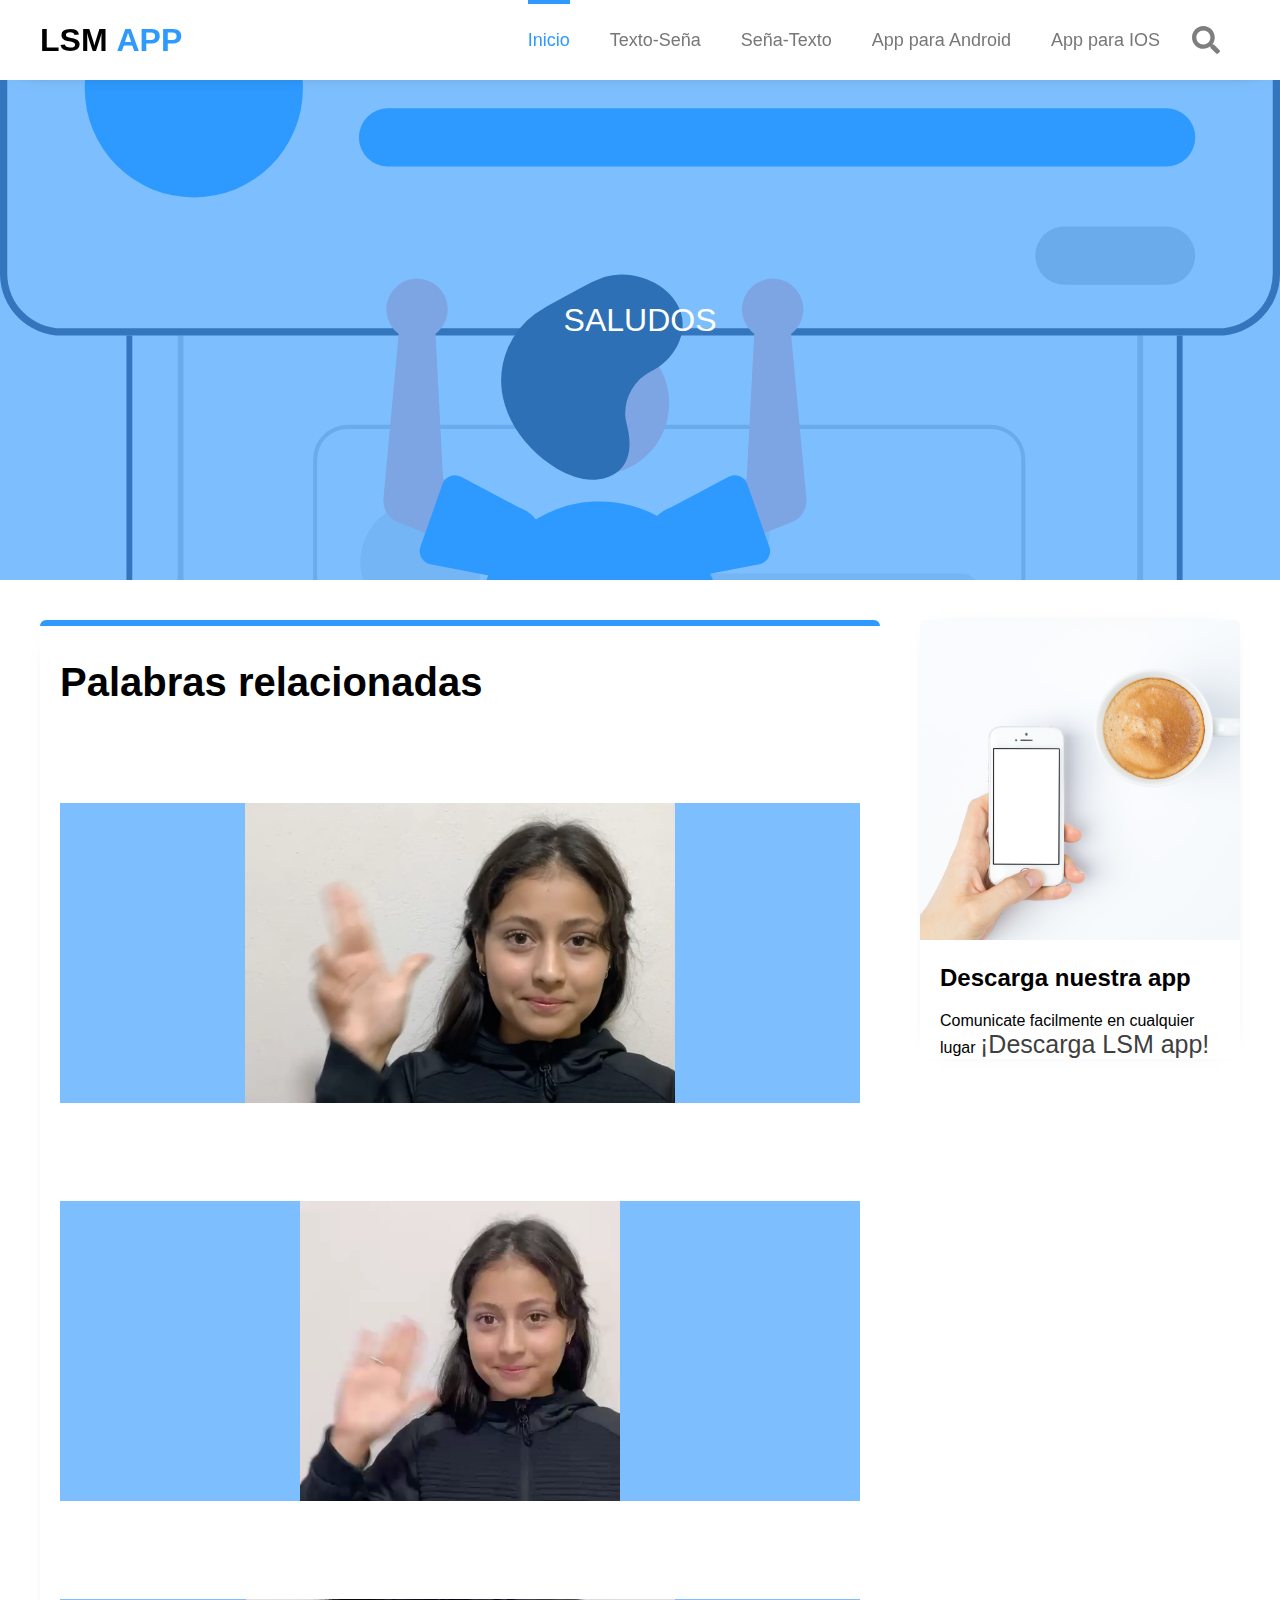
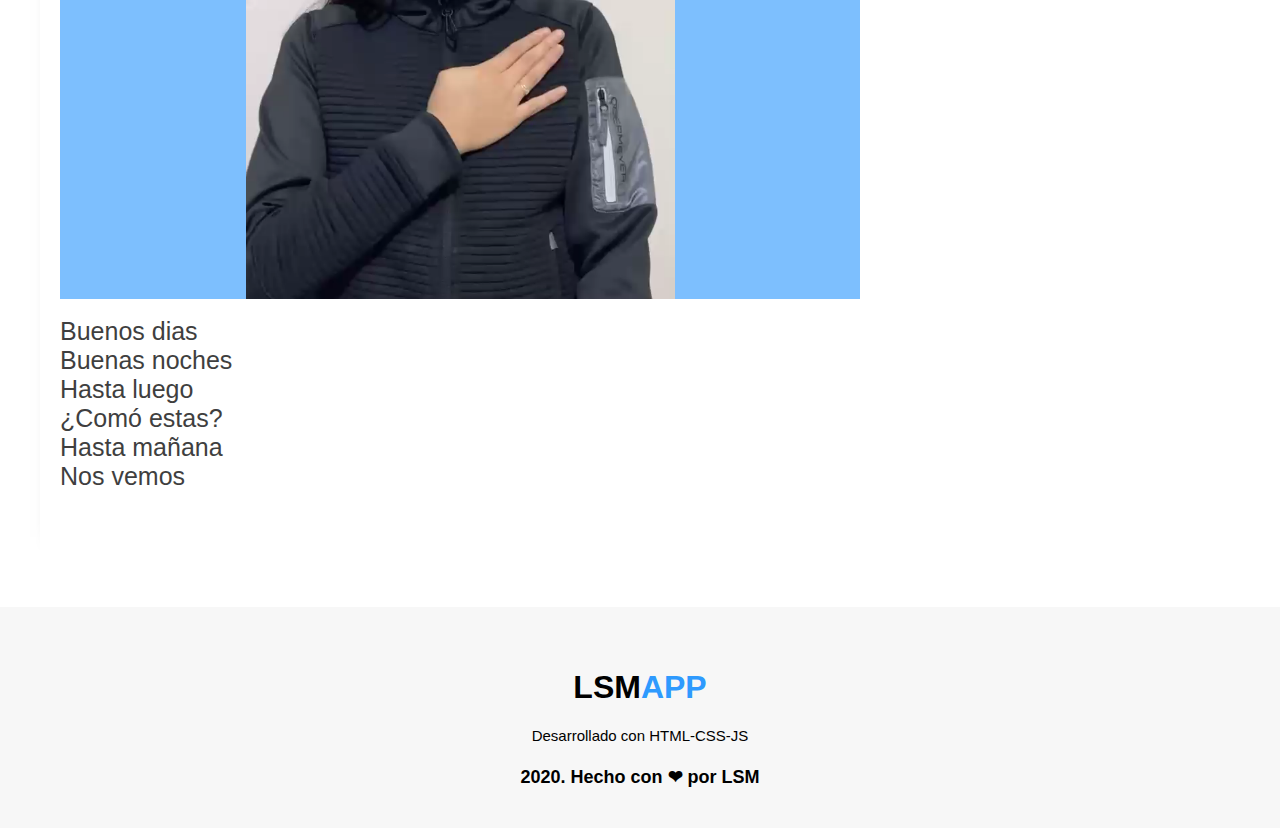
==== sena-saludos.html @ c1641a50 "SP018" ====
<!DOCTYPE html>
<html lang="es">
<head>
    <meta charset="UTF-8">
    <link rel="stylesheet" href="estilos.css">
    <meta name="viewport" content="width=device-width, user-scalable=no, initial-scale=1.0, maximum-scale=1.0, minimum-scalable=1.0">
    <link
        rel="stylesheet"
        href="https://cdnjs.cloudflare.com/ajax/libs/animate.css/4.1.1/animate.min.css"
      />
    <title>Saludos</title>
</head>
<body class="animatedelay animate__animated animate__fadeIn">
    <!--Header menú-->
    <header>

        <div class="header-content">
            <div class="logo">
                <a href="index.html"><h1>LSM <b>APP</b></h1></a>
            </div>

            <div class="menu" id="show-menu">
                <nav>                   
               
                    <ul>
                        <li>
                            <a href="index.html" class="menu-selected text-menu-selected"><img src="img/home.svg" alt="">Inicio</a>
                        </li>
                        <li>
                            <a href="texto.html" class=""><img src="img/font-solid.svg" alt="">Texto-Seña</a>
                        </li>
                        </li>
                        <li>
                            <a href="sena.html"><img src="img/american-sign-language-interpreting-solid.svg" alt="">Seña-Texto</a>
                        </li>
                        <li>
                            <a
                                href="lsmapp.apk"><img src="img/android-brands.svg" alt="">App para Android</a>
                        </li>
                        </li>
                        
                    <li>
                        <a href="https://drive.google.com/file/d/1Jpem8WUEnStzIeRM0BM46CZMcZW1NFQS/view?usp=sharing"><img src="img/apple-brands.svg" alt="">App para IOS</a>
                    </li> 
                    



                    </ul>
                </nav>
            </div>
            <div id="ctn-icon-search">
                <img src="img/search-solid.svg" id="icon-search" alt="">
            </div>
        </div>
        <div id="icon-menu">
            <img src="img/menu.svg" class="menu-icon" alt="">
        </div>
    </header>

    <div id="ctn-bars-search">
        <input type="text" id="inputSearch" placeholder="¿Qué quieres decir?">

    </div>
    <ul id="box-search">
        <li>
            <a href="#hola">
                <i class="fas fa-search">
                    HOLA
                </i>
            </a>
        </li>
        <li>
            <a href="#adios">
                <i class="fas fa-search">
                    ADIOS
                </i>
            </a>
        </li>
        <li>
            <a href="#buenastardes">
                <i class="fas fa-search">
                    BUENAS TARDES
                </i>
            </a>
        </li>
        <li>
            <a href="#buenosdias">
                <i class="fas fa-search">
                    BUENOS DIAS
                </i>
            </a>
        </li>
        <li>
            <a href="#buendia">
                <i class="fas fa-search">
                    BUEN DIA
                </i>
            </a>
        </li>
        <li>
            <a href="#buenasnoches">
                <i class="fas fa-search">
                    BUENAS NOCHES
                </i>
            </a>
        </li>
        <li>
            <a href="#hastamanana">
                <i class="fas fa-search">
                    HASTA MAÑANA
                </i>
            </a>
        </li>
        <li>
            <a href="#nosvemos">
                <i class="fas fa-search">
                    NOS VEMOS
                </i>
            </a>
        </li>
    </ul>
    <div id="cover-ctn-search">

    </div>

    <!--Portada-->
    <div class="container-all" id="move-content">
        
        
    <div class="container-cover-test-saludos">
        <div class="container-info-cover">
            <h1>SALUDOS</h1>
            <p></p>
        </div>

    </div>

    <div class="container-content">
        <article>
            <!--AQUI PONEMOS UNA LISTA DE SALUDOS-->
                <h1>Palabras relacionadas</h1>
                <br>
                <div class="container-all" id="move-content">
                    <div class="container-cover-usertwo">
                        <div class="container-info-cover">
                            <!--<h1>Frases</h1>--> <a href="#hola">
                            <video onloadedmetadata="this.muted=true" autoplay loop>
                                <source src="saludos/Hola.mp4">
                                </video></a>
                        </div>
                    </div>
                    <div class="trad" id="hola">
                        <p>Hola</p>
                    </div>
                <br>
                <div class="container-all" id="move-content">
                    <div class="container-cover-usertwo">
                        <div class="container-info-cover">
                            <!--<h1>Frases</h1>--> <a href="#Adios">
                            <video onloadedmetadata="this.muted=true" autoplay loop>
                                <source src="saludos/adios.mp4">
                                </video></a>
                        </div>
                    </div>
                    <div class="trad" id="Adios">
                        <p>Adios</p>
                    </div>
                <br>
                <div class="container-all" id="move-content">
                    <div class="container-cover-usertwo">
                        <div class="container-info-cover">
                            <!--<h1>Frases</h1>--> <a href="#buenastardes">
                            <video onloadedmetadata="this.muted=true" autoplay loop>
                                <source src="saludos/buenas tardes.mp4">
                                </video></a>
                        </div>
                    </div>
                    <div class="trad" id="buenastardes">
                        <p>Buenas tardes</p>
                    </div>
                    
                <br>
                <a href="#buenosdias">Buenos dias</a>
                <br>
                <a href="#buenasnoches">Buenas noches</a>
                <br>

                <a href="#hastaluego">Hasta luego</a>
                <br>
                <a href="#comoestas">¿Comó estas?</a>
                <br>
                <a href="#hastamanana">Hasta mañana</a>
                <br>
                <a href="#nosvemos">Nos vemos</a>
                <br>
                
<br><br>



                <!--SALUDOS-->
                <div class="trad" id="buenastardes">
                    <video src="saludos/buenas tardes.mp4" width="640" height="360" controls="" frameborder="0" allowfullscreen></video>
                </div>
                <div class="trad" id="buenosdias">
                    <video src="saludos/Buenos días.mp4" width="640" height="360" controls="" frameborder="0" allowfullscreen></video>
                </div>
                <div class="trad" id="buendia">
                    <video src="saludos/Buen día.mp4" width="640" height="360" controls="" frameborder="0" allowfullscreen></video>
                </div>
                <div class="trad" id="buenasnoches">
                    <video src="saludos/Buenas noches.mp4" width="640" height="360" controls="" frameborder="0" allowfullscreen></video>
                </div>
                <div class="trad" id="hastaluego">
                    <video src="saludos/Hasta luego.mp4" width="640" height="360" controls="" frameborder="0" allowfullscreen></video>
                </div>
                <div class="trad" id="comoestas">
                    <video src="saludos/¿Cómo estás_.mp4" width="640" height="360" controls="" frameborder="0" allowfullscreen></video>
                </div>
                <div class="trad" id="hastamanana">
                    <video src="saludos/Hasta mañana.mp4" width="640" height="360" controls="" frameborder="0" allowfullscreen></video>
                </div>
                <div class="trad" id="nosvemos">
                    <video src="saludos/Nos vemos.mp4" width="640" height="360" controls="" frameborder="0" allowfullscreen></video>
                </div>
               
        </article>
        <div class="container-aside">
            <aside>
                <img src="img/phone.jpg" alt="">
                <h2>Descarga nuestra app</h2>
                <p>
                    Comunicate facilmente en cualquier lugar  <a href="lsmapp.apk" target="_blank" rel="noopener noreferrer">¡Descarga LSM app!</a></p> 
                    
            </aside>
        </div>
    </div>

    <!--Footer-->
    <div class="container-footer">
        <footer>
            <div class="logo-footer">
                <h1>LSM <b>APP</b></h1>
            </div>
            <div class="informacion-footer">
                <p>
                    Desarrollado con HTML-CSS-JS
                </p>
            </div>
            <hr>
        
            <h4>2020. Hecho con ❤ por LSM</h4>

        </footer>
    </div>
</div>
    <script src="script.js"></script>

</body>
</html>
---- estilos.css ----
*{
    margin: 0;
    padding: 0;
    box-sizing: border-box;
    font-family: sans-serif;
    text-decoration: none;
}

.animatedelay{
    animation-delay: 1s;  
}

header{
    position: fixed;
    top: 0;
    left: 0;
    width: 100%;
    height: 80px;
    background: white;
    box-shadow: 0 4px 25px -22px black;
    z-index: 10;
}

.header-content{
    max-width: 1200px;
    margin: auto;
    display: flex;
    justify-content: space-between;
    position: relative;
    
}

.logo{
    height: 80px;
    display: flex;
    justify-content: center;
    align-items: center;
    
}
.logo a{
    text-decoration: none;
}
.logo h1{
    color: black;
}

.logo h1 b{
    color: #2E9AFE;
}

.menu{
    height: 80px;
    margin-right: 60px;
}

.menu nav{
    height: 100%;
}

.menu nav ul{
    height: 100%;
    display: flex;
    list-style: none;
}

.menu nav ul li{
    height: 100%;
    margin: 0px 20px;
    justify-content: center;
    align-items: center;
    display: flex;
    position: relative;
}

.menu-selected:before{
    content: '';
    width: 100%;
    height: 4px;
    background: #2E9AFE;
    position: absolute;
    top: 0;
    left: 0;
}

.menu nav ul li a{
    color: #777777;
    transition: color 300ms;
    font-size: 18px;
}

.menu nav ul li a:hover{
    color: #2E9AFE;
}

.menu .text-menu-selected{
    color: #2E9AFE;
}

.menu nav ul li a img{
    display: none;
}

#icon-menu{
    width: 30px;
    height: 30px;
    position: absolute;
    right: 20px;
    top: 24px;
    font-size: 20px;
    background: rgb(248, 248, 248);
    border-radius: 100%;
    color: #2E9AFE;
    display: flex;
    justify-content: center;
    align-items: center;
    cursor: pointer;
    padding: 10px;
    display: none;
}

#icon-menu:hover{
    background: rgb(207, 207, 207);
    opacity: 0.8;
}

.menu-icon{
    width: 30px;
    height: 30px;
}



/*Portada*/

.container-cover{
    width: 100%;
    height: 500px;
    position: relative;
    margin-top: 80px;
    background-image: url(img/portada.svg);
    background-position: center;
    background-size: cover;
    background-repeat: no-repeat;
}


.container-cover-test-saludos{
    width: 100%;
    height: 500px;
    position: relative;
    margin-top: 80px;
    background-image: url(img/saludos.svg);
    background-position: center;
    background-size: cover;
    background-repeat: no-repeat;
    
}
.container-cover-test-fechas{
    width: 100%;
    height: 500px;
    position: relative;
    margin-top: 80px;
    background-image: url(img/frases.svg);
    background-position: center;
    background-size: cover;
    background-repeat: no-repeat;
    
}
.container-cover-test-familia{
    width: 100%;
    height: 500px;
    position: relative;
    margin-top: 80px;
    background-image: url(img/familia.svg);
    background-position: center;
    background-size: cover;
    background-repeat: no-repeat;
    
}

.container-cover-usertwo{
    width: 100%;
    height: 300px;
    position: relative;
    margin-top: 80px;
    z-index: 2;
    background-position: center;
}
.container-cover-usertwo video{
    width: 100%;
    height: 300px;
    top: -0.5px;
    right: 0;
    position: absolute;
    z-index: 1;
    

}

.container-cover-usertwof{
    width: 100%;
    height: 500px;
    position: relative;
    margin-top: 80px;
    background-image: url(img/usuertwo.jpg);
    background-position: center;
    background-size: cover;
    background-repeat: no-repeat;
}

.container-cover-usertwofam{
    width: 100%;
    height: 500px;
    position: relative;
    margin-top: 80px;
    background-image: url(img/usuertwo.jpg);
    background-position: center;
    background-size: cover;
    background-repeat: no-repeat;
}
.container-cover:before{
    content: '';
    width: 100%;
    height: 100% ;
    background: #2e99fe9f;
    position: absolute ;
    top: 0;
    left: 0;
}
.container-cover-test-saludos:before{
    content: '';
    width: 100%;
    height: 100% ;
    background: #2e99fe9f ;
    position: absolute ;
    top: 0;
}
.container-cover-test-fechas:before{
    content: '';
    width: 100%;
    height: 100% ;
    background: #2e99fe9f;
    position: absolute ;
    top: 0;
}
.container-cover-test-familia:before{
    content: '';
    width: 100%;
    height: 100% ;
    background: #2e99fe9f;
    position: absolute ;
    top: 0;
}
.container-cover-usertwo:before{
    content: '';
    width: 100%;
    height: 100% ;
    background: #2e99fe9f;
    position: absolute ;
    top: 0;
    z-index: 1;
}


.container-info-cover{
    max-width: 800px;
    height: 500px;
    margin: auto;
    text-align: center;
    justify-content: center;
    align-items: center;
    display: flex;
    flex-direction: column;
    position: relative;
    z-index: 2;
}

.container-info-cover h1{
    font: 60px;
    font-weight: 500;
    color: white;
    margin-bottom: 20px;
}

.container-info-cover p{
    color: white;
    font-size: 20px;
    font-weight: 500;
}


/*CONTAINER CONTENIDO INFORMACION*/

.container-content{
    width: 1200px;
    margin: auto;
    margin-top: 40px;
    display: flex;
    justify-content: center;
}
.container-content a{
    text-decoration: none;
    color: #3f3f3f;
    font-size: 25px;
}
article{
    width: 100%;
    padding: 20px;
    padding-bottom: 40px;
    box-shadow: -10px 0 20px -30px black;
    border-radius: 6px;
    position: relative;
    overflow: hidden;
    
}

article:before{
    content: '';
    width: 100%;
    height: 6px;
    position: absolute;
    top: 0;
    left: 0;
    background:#2E9AFE;
}

article h1{
    margin-top: 20px;
    font-size: 40px;
}

article p{
    margin-top: 20px;
    font-size: 18px;
    color: #3c3c3c;
}

article img{
    width: 100%;
    margin-top: 20px;

}

/*Aside*/

.container-aside aside{
    width: 320px;
    border-radius: 6px;
    box-shadow: 0 0 20px -20px black;
    overflow: hidden;
    margin-left: 40px;
    

}

.container-aside aside img{
    width: 100%;
}

.container-aside aside h2{
    margin-top: 20px;
    padding: 0px 20px;
}
.container-aside aside p{
    margin-top: 20px;
    padding: 0px 20px;
}


/*Buscador de contenido*/

#ctn-icon-search{
    position: absolute;
    right: 20px;
    height: 100%;
    display: flex;
    align-items: center;
    justify-content: center;

}
#ctn-icon-search img{
    width: 28px;
    height: 28px;
    opacity: 50%;
}

#ctn-icon-search i{
    font-size: 18px;
    color: black;
    cursor: pointer;
    transition: all 300ms;
}

#ctn-icon-search i:hover{
    color: #2E9AFE;
}

#ctn-bars-search{
    position: fixed;
    top: 80px;
    width: 100%;
    background: white;
    padding: 20px;
    z-index: 9;
    top: -10px;
    transition: all 600ms;
}

#ctn-bars-search input{
    display: block;
    width: 1200px;
    margin: auto;
    padding: 10px;
    font-size: 18px;
    outline: 0;
}

#box-search{
    position: fixed;
    top: 165px;
    left: 50%;
    transform: translateX(-50%);
    width: 1200px;
    background: white;
    z-index: 8;
    overflow: hidden;
    display: none;
    
}

#box-search li a{
    display: block;
    width: 1200;
    color: black;
    padding: 12px 20px;
    font-family: sans-serif;
}

#box-search li a:hover{
    background: rgb(219, 219, 219);
}

#box-search li a i{
    margin-right: 10px;
    color: black;
}

#cover-ctn-search{
    width: 100%;
    height: 100%;
    position: fixed;
    left: 0;
    background: rgba(0, 0, 0, 0.5);
    z-index: 7;
    display: none;
}

.trad{
    display: none;
}

.trad:target{
    display: flex;
    z-index: 11;
}




/*SEÑAS A TEXTO TRADUCCIÓN POR VIDEOS
.container-post{
    max-width: 1200px;
    margin: auto;
}
.posts{
    width: 100%;

}
.posts .post{
    width: 350px;
    color: white;

}

.posts .post .ctn-vid{
    width: 100%;

}

.posts .post .ctn-vid video{
    width: 100%;
    height: 100%;
    object-fit: cover;
}

.post h2{
    font-size: 18px;
    margin-top: 20px;
    padding: 0px 10px;
    color: black;
}
*/









/*Footer */
.container-footer{
    width: 100%;
    padding: 40px 0px;
    background: #f7f7f7;
    margin-top: 40px;

}

.container-footer footer{
    max-width: 1200px;
    margin: auto;
    ;

}

.container-footer footer .logo-footer{
    text-align: center;
}

.container-footer footer .logo-footer h1{
    height: 80px;
    display: flex;
    justify-content: center;
    align-items: center;
}

.container-footer footer .logo-footer h1 b{
    color: #2E9AFE;
}

.container-footer footer .informacion-footer{
    text-align: center;
    font-size: 15px;
    margin-bottom: 10px;

}

.container-footer footer hr{
    margin-top: 20px;
    border: none;
    height: 2px;
    color: #7e7e7e;
}

.container-footer footer h4{
    font-size: 18px;
    text-align: center;
 }

/*Responsive adaptable a dispositivos Moviles*/

@media screen and (max-width: 1220px){
    .header-content, .container-content, .container-footer footer{
        max-width: 1000px;
        padding: 0px 20px;
    }
    #ctn-bars-search{
        width: 100%;
    }
    #ctn-bars-search input{
        width: 100%;
    }
    #box-search{
        width: 100%;
    }
}

@media screen and (max-width: 1020px){
     .container-content{
        width: 100%;
        flex-direction: column;
    }
    article{
        box-shadow: 0 0 0 0;
    }

    .container-aside{
        display: flex;
        justify-content: center;
    }
    .container-aside aside{
        max-width: 300px;
        margin: 10px;
    }
}

@media screen and (max-width: 800px){
    body{
        overflow-x:hidden ;
    }
    .container-all{
        transition: all 300ms cubic-bezier(1,0,0,1);
    }
    .move-container-all{
        transform: translateX(300px);
    }
    .menu{
        width: 0px;
        height: 100vh;
        position: fixed;
        top: 80px;
        left: 0;
        background: white;
        overflow: hidden;
        transform: translateX(-350px);
        box-shadow: 10px 0px 20px -25px black;
        transition: all 300ms cubic-bezier(1,0,0,1);
    }

    .lateral{
        width: 300px;
        transform: translateX(0px);
    }
    .menu nav ul{
        flex-direction: column;
    }

    .menu nav ul li{
        max-width: 200px;
        height: 50px;
        justify-content: flex-start;
    }

    .menu-selected:before{
        width: 0;
    }
    .menu nav ul li a{
        margin-top: 40px;
    }

    .menu nav ul li a img{
        width: 20px;
        display: inline-block;
        margin-right: 10px;
        color: #2E9AFE;
    }

    #icon-menu{
        display: flex;
        right: 60px;
    }

    .container-aside{
        flex-wrap: wrap;
    }
    #icon.menu{
        right: 20px;
    }
    #ctn-icon-search img{
        width: 28px;
        height: 28px;
        opacity: 100%;
    }
    .container-aside{
        display: none;
    }
    .trad video{
        width: 300px; 
        height: 200px;   
    }
}
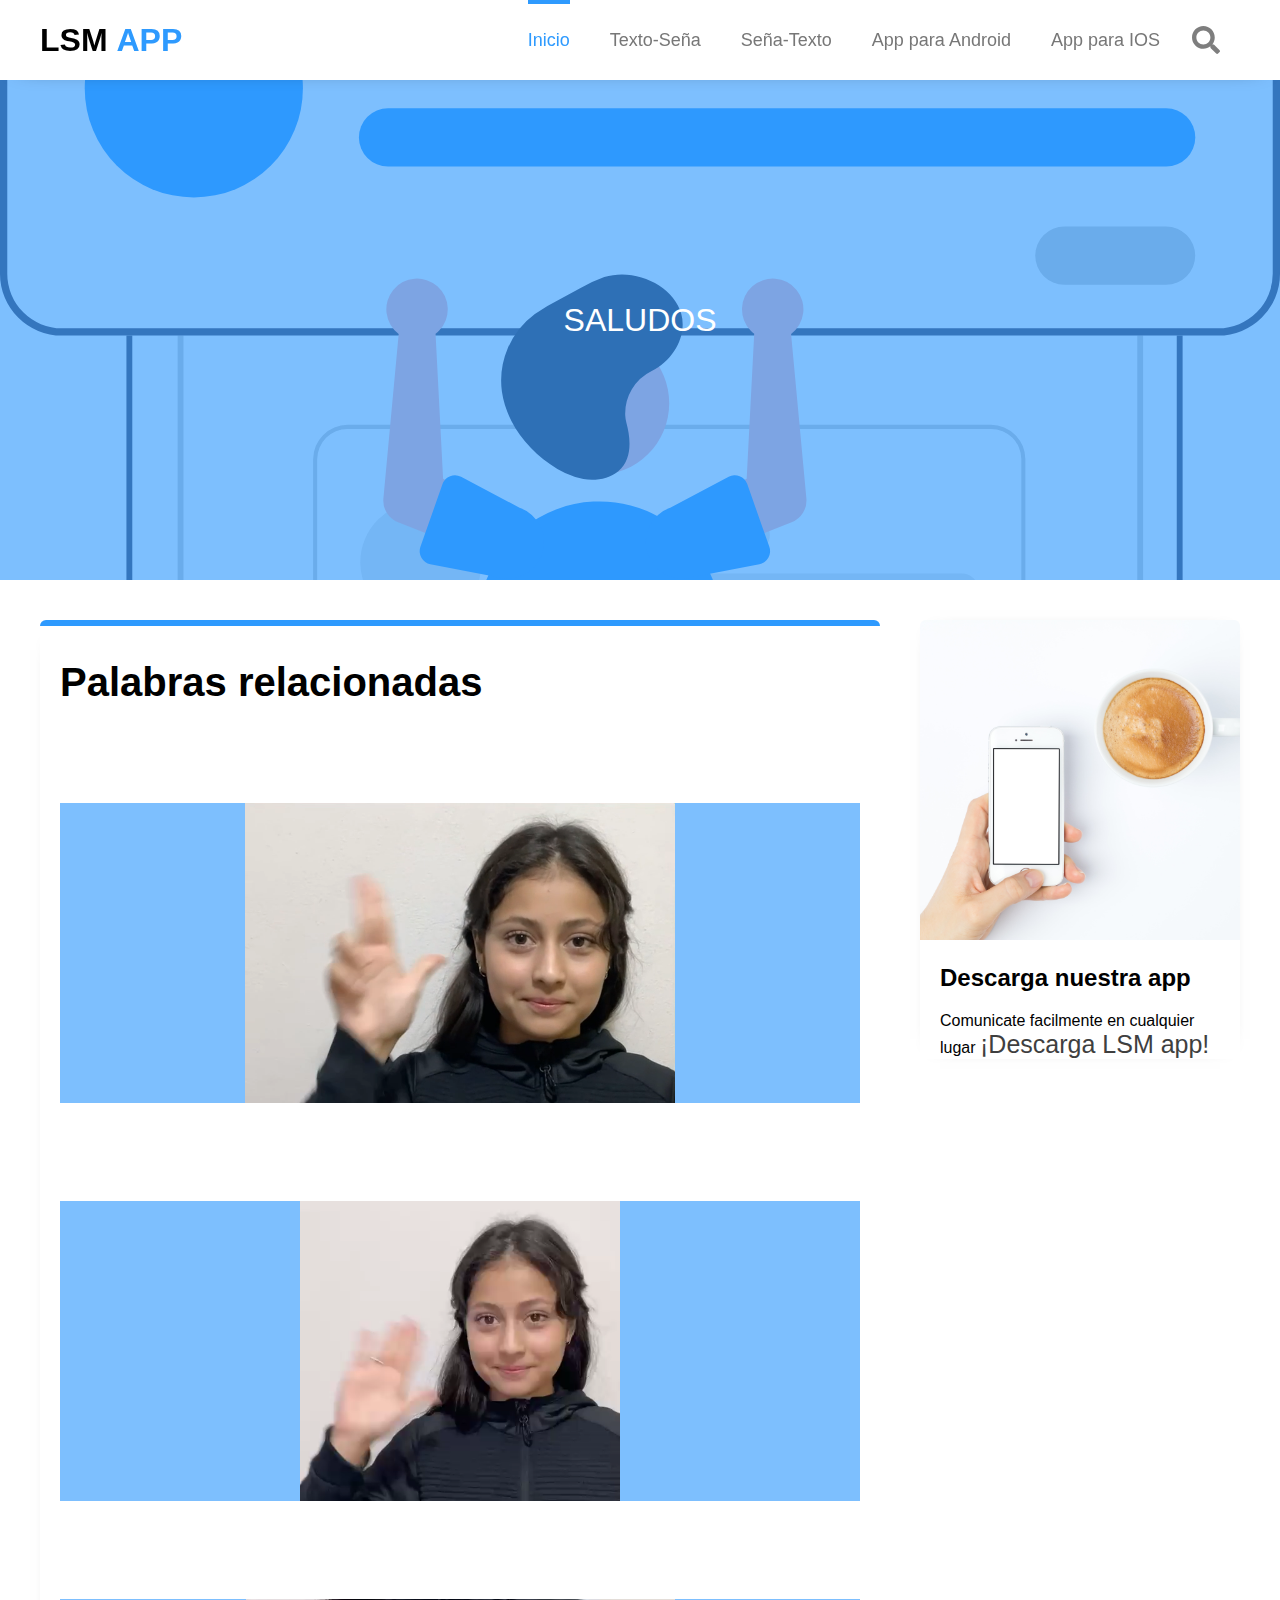
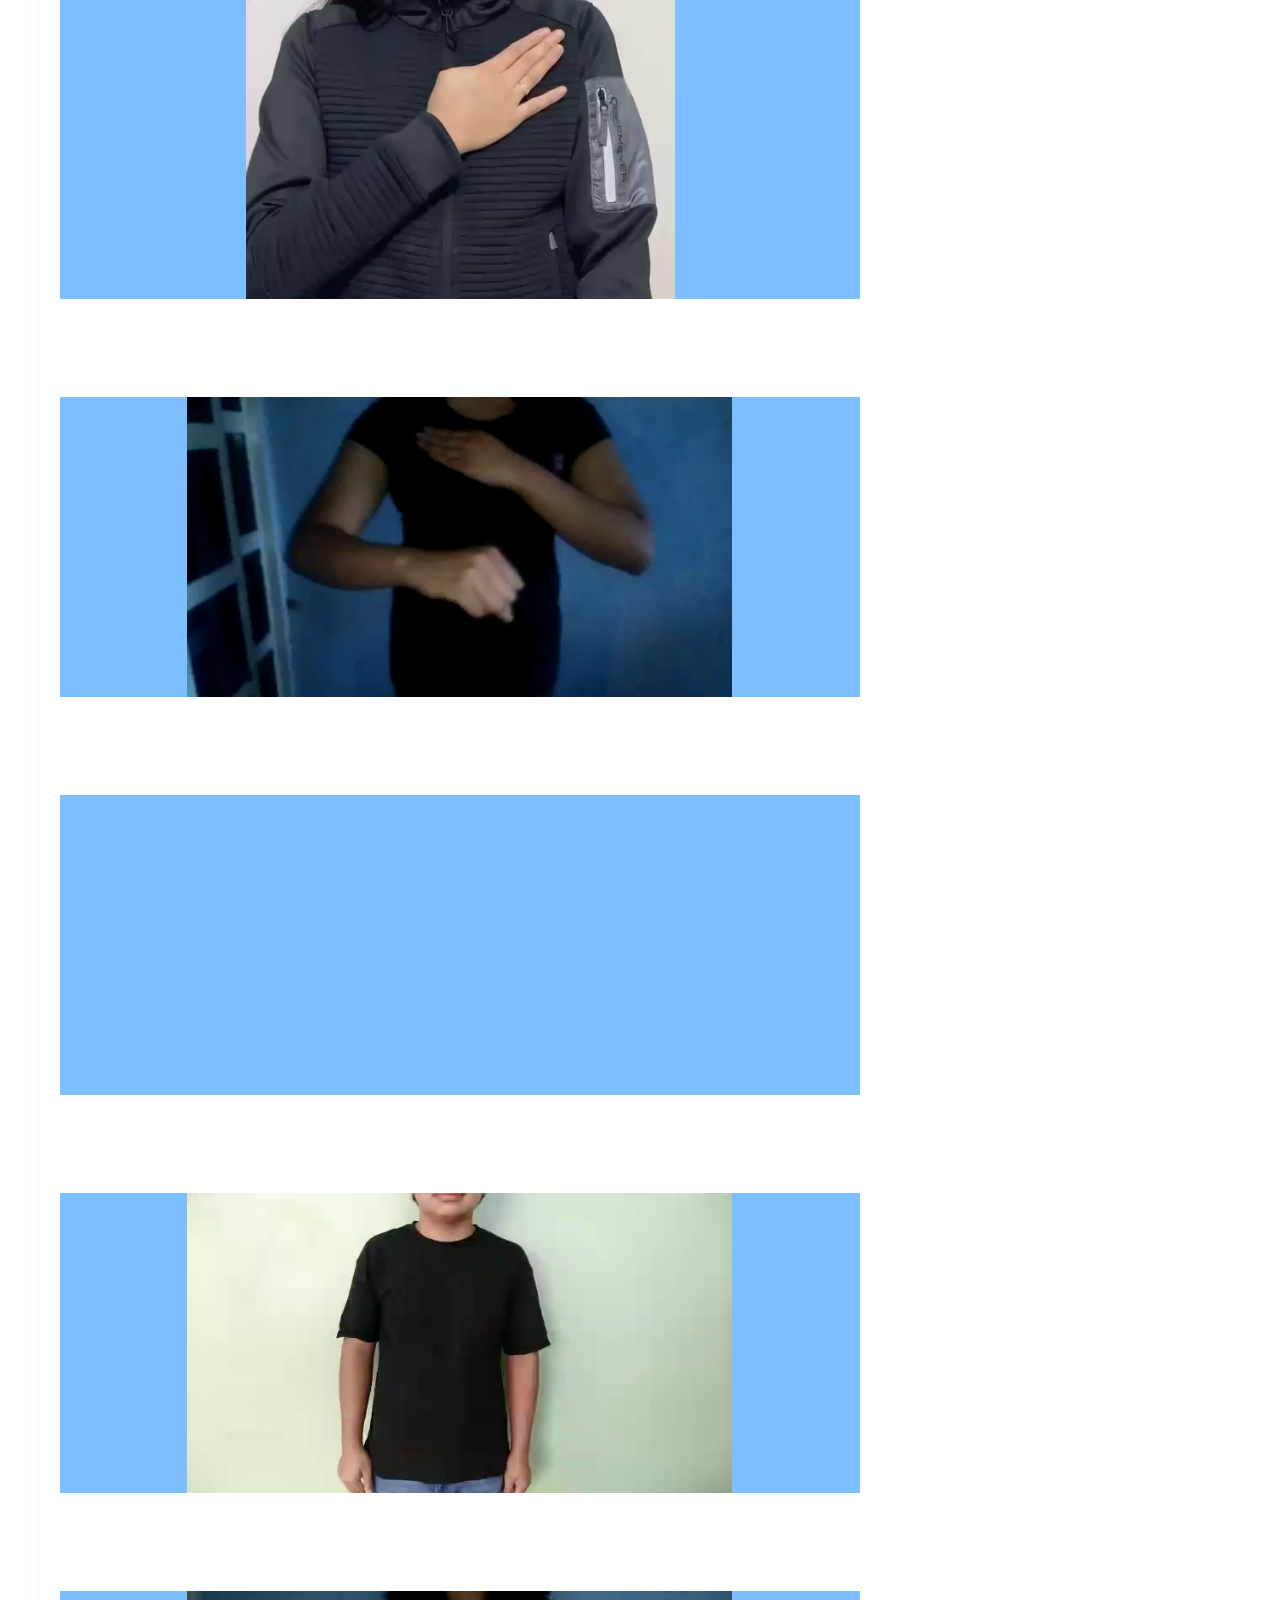
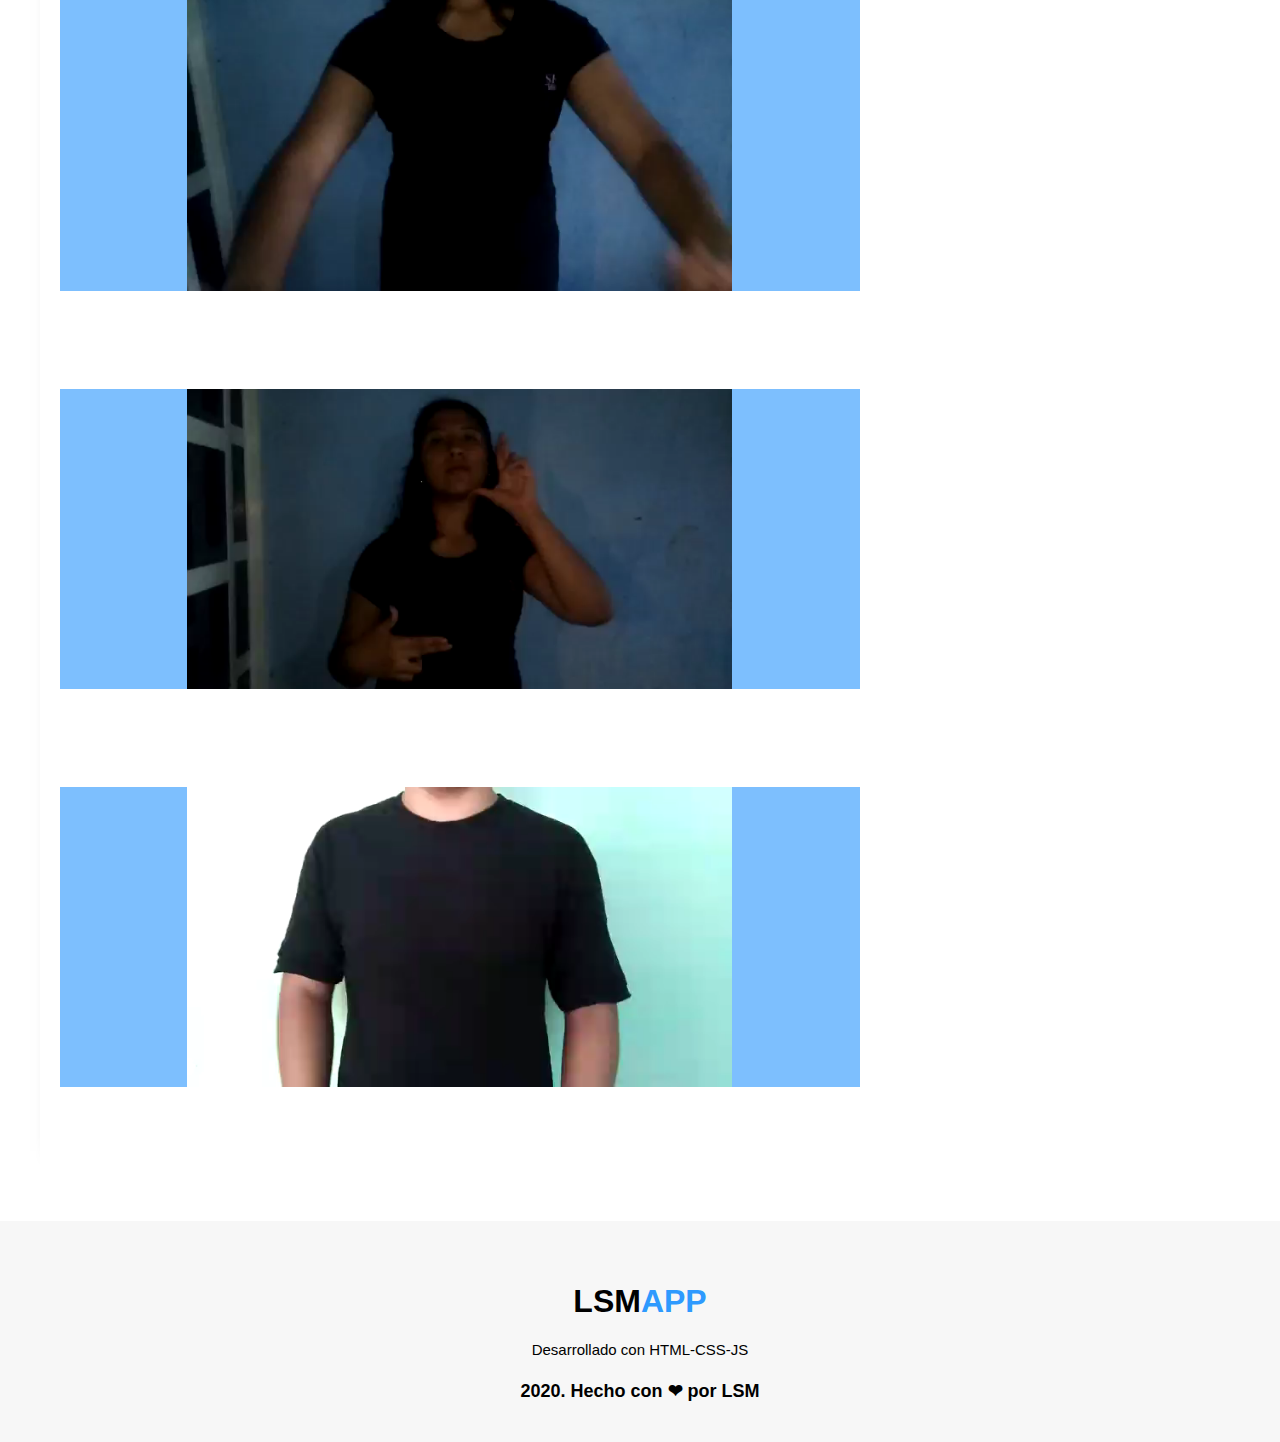
==== commit 634f27c9: "Saludos listos" ====
--- a/sena-saludos.html
+++ b/sena-saludos.html
@@ -178,52 +178,88 @@
                     </div>
                     <div class="trad" id="buenastardes">
                         <p>Buenas tardes</p>
-                    </div>
-                    
-                <br>
-                <a href="#buenosdias">Buenos dias</a>
-                <br>
-                <a href="#buenasnoches">Buenas noches</a>
-                <br>
-
-                <a href="#hastaluego">Hasta luego</a>
-                <br>
-                <a href="#comoestas">¿Comó estas?</a>
-                <br>
-                <a href="#hastamanana">Hasta mañana</a>
-                <br>
-                <a href="#nosvemos">Nos vemos</a>
+                    </div>  
+                <br>
+                <div class="container-all" id="move-content">
+                    <div class="container-cover-usertwo">
+                        <div class="container-info-cover">
+                            <!--<h1>Frases</h1>--> <a href="#buenosdias">
+                            <video onloadedmetadata="this.muted=true" autoplay loop>
+                                <source src="saludos/Buenos días.mp4">
+                                </video></a>
+                        </div>
+                    </div>
+                    <div class="trad" id="buenosdias">
+                        <p>Buenos dias</p>
+                    </div>
+                    <br>
+                    <div class="container-all" id="move-content">
+                        <div class="container-cover-usertwo">
+                            <div class="container-info-cover">
+                                <!--<h1>Frases</h1>--> <a href="#buenasnoches">
+                                <video onloadedmetadata="this.muted=true" autoplay loop>
+                                    <source src="saludos/Buenas noches.mp4.mp4">
+                                    </video></a>
+                            </div>
+                        </div>
+                        <div class="trad" id="buenasnoches">
+                            <p>Buenas noches</p>
+                        </div>
+                <br>
+                <div class="container-all" id="move-content">
+                    <div class="container-cover-usertwo">
+                        <div class="container-info-cover">
+                            <!--<h1>Frases</h1>--> <a href="#hastaluego">
+                            <video onloadedmetadata="this.muted=true" autoplay loop>
+                                <source src="saludos/Hasta luego.mp4">
+                                </video></a>
+                        </div>
+                    </div>
+                    <div class="trad" id="hastaluego">
+                        <p>Hasta luego</p>
+                    </div>
+                <br>
+                <div class="container-all" id="move-content">
+                    <div class="container-cover-usertwo">
+                        <div class="container-info-cover">
+                            <!--<h1>Frases</h1>--> <a href="#comoestas">
+                            <video onloadedmetadata="this.muted=true" autoplay loop>
+                                <source src="saludos/¿Cómo estás_.mp4">
+                                </video></a>
+                        </div>
+                    </div>
+                    <div class="trad" id="comoestas">
+                        <p>¿Como estas?</p>
+                    </div>
+                <br>
+                <div class="container-all" id="move-content">
+                    <div class="container-cover-usertwo">
+                        <div class="container-info-cover">
+                            <!--<h1>Frases</h1>--> <a href="#hastamanana">
+                            <video onloadedmetadata="this.muted=true" autoplay loop>
+                                <source src="saludos/Hasta mañana.mp4">
+                                </video></a>
+                        </div>
+                    </div>
+                    <div class="trad" id="hastamanana">
+                        <p>Hasta mañana</p>
+                    </div>
+                <br>
+                <div class="container-all" id="move-content">
+                    <div class="container-cover-usertwo">
+                        <div class="container-info-cover">
+                            <!--<h1>Frases</h1>--> <a href="#nosvemos">
+                            <video onloadedmetadata="this.muted=true" autoplay loop>
+                                <source src="saludos/Nos vemos.mp4">
+                                </video></a>
+                        </div>
+                    </div>
+                    <div class="trad" id="nosvemos">
+                        <p>Nos vemos</p>
+                    </div>
                 <br>
                 
 <br><br>
-
-
-
-                <!--SALUDOS-->
-                <div class="trad" id="buenastardes">
-                    <video src="saludos/buenas tardes.mp4" width="640" height="360" controls="" frameborder="0" allowfullscreen></video>
-                </div>
-                <div class="trad" id="buenosdias">
-                    <video src="saludos/Buenos días.mp4" width="640" height="360" controls="" frameborder="0" allowfullscreen></video>
-                </div>
-                <div class="trad" id="buendia">
-                    <video src="saludos/Buen día.mp4" width="640" height="360" controls="" frameborder="0" allowfullscreen></video>
-                </div>
-                <div class="trad" id="buenasnoches">
-                    <video src="saludos/Buenas noches.mp4" width="640" height="360" controls="" frameborder="0" allowfullscreen></video>
-                </div>
-                <div class="trad" id="hastaluego">
-                    <video src="saludos/Hasta luego.mp4" width="640" height="360" controls="" frameborder="0" allowfullscreen></video>
-                </div>
-                <div class="trad" id="comoestas">
-                    <video src="saludos/¿Cómo estás_.mp4" width="640" height="360" controls="" frameborder="0" allowfullscreen></video>
-                </div>
-                <div class="trad" id="hastamanana">
-                    <video src="saludos/Hasta mañana.mp4" width="640" height="360" controls="" frameborder="0" allowfullscreen></video>
-                </div>
-                <div class="trad" id="nosvemos">
-                    <video src="saludos/Nos vemos.mp4" width="640" height="360" controls="" frameborder="0" allowfullscreen></video>
-                </div>
                
         </article>
         <div class="container-aside">
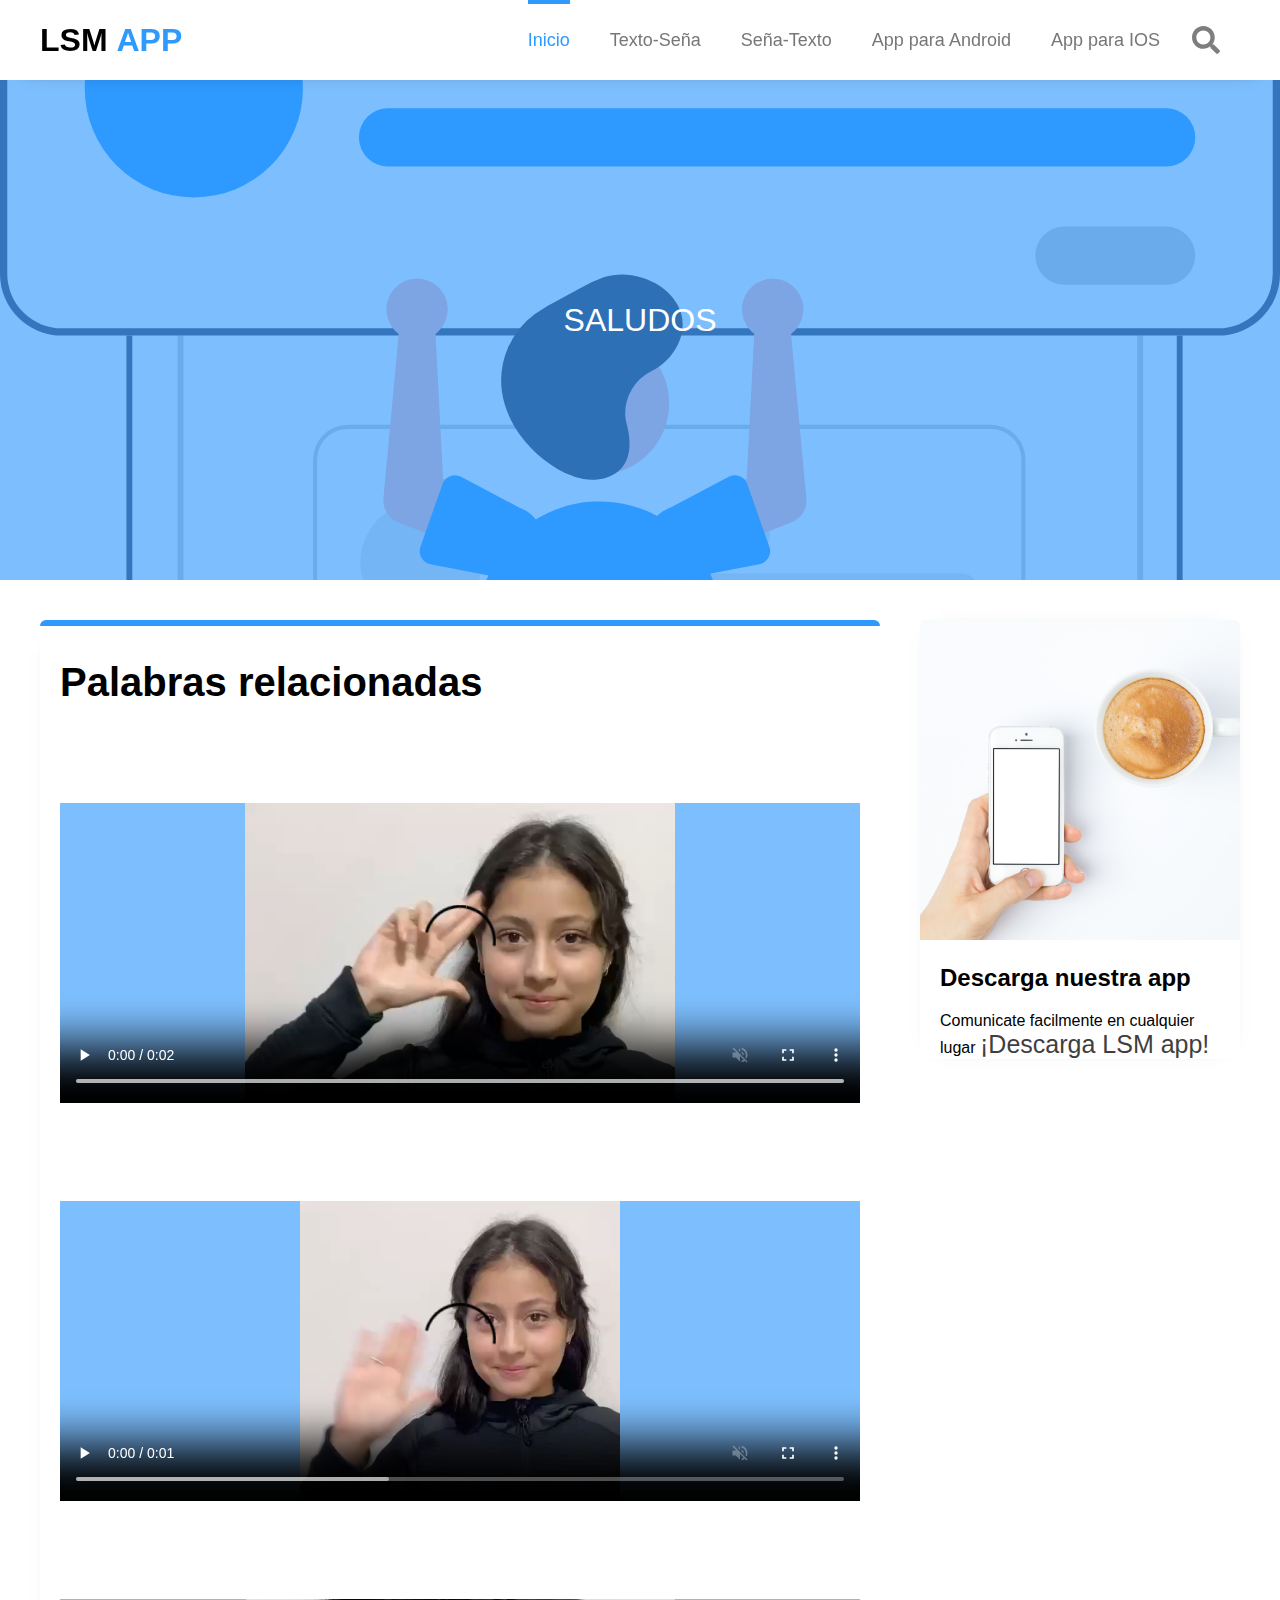
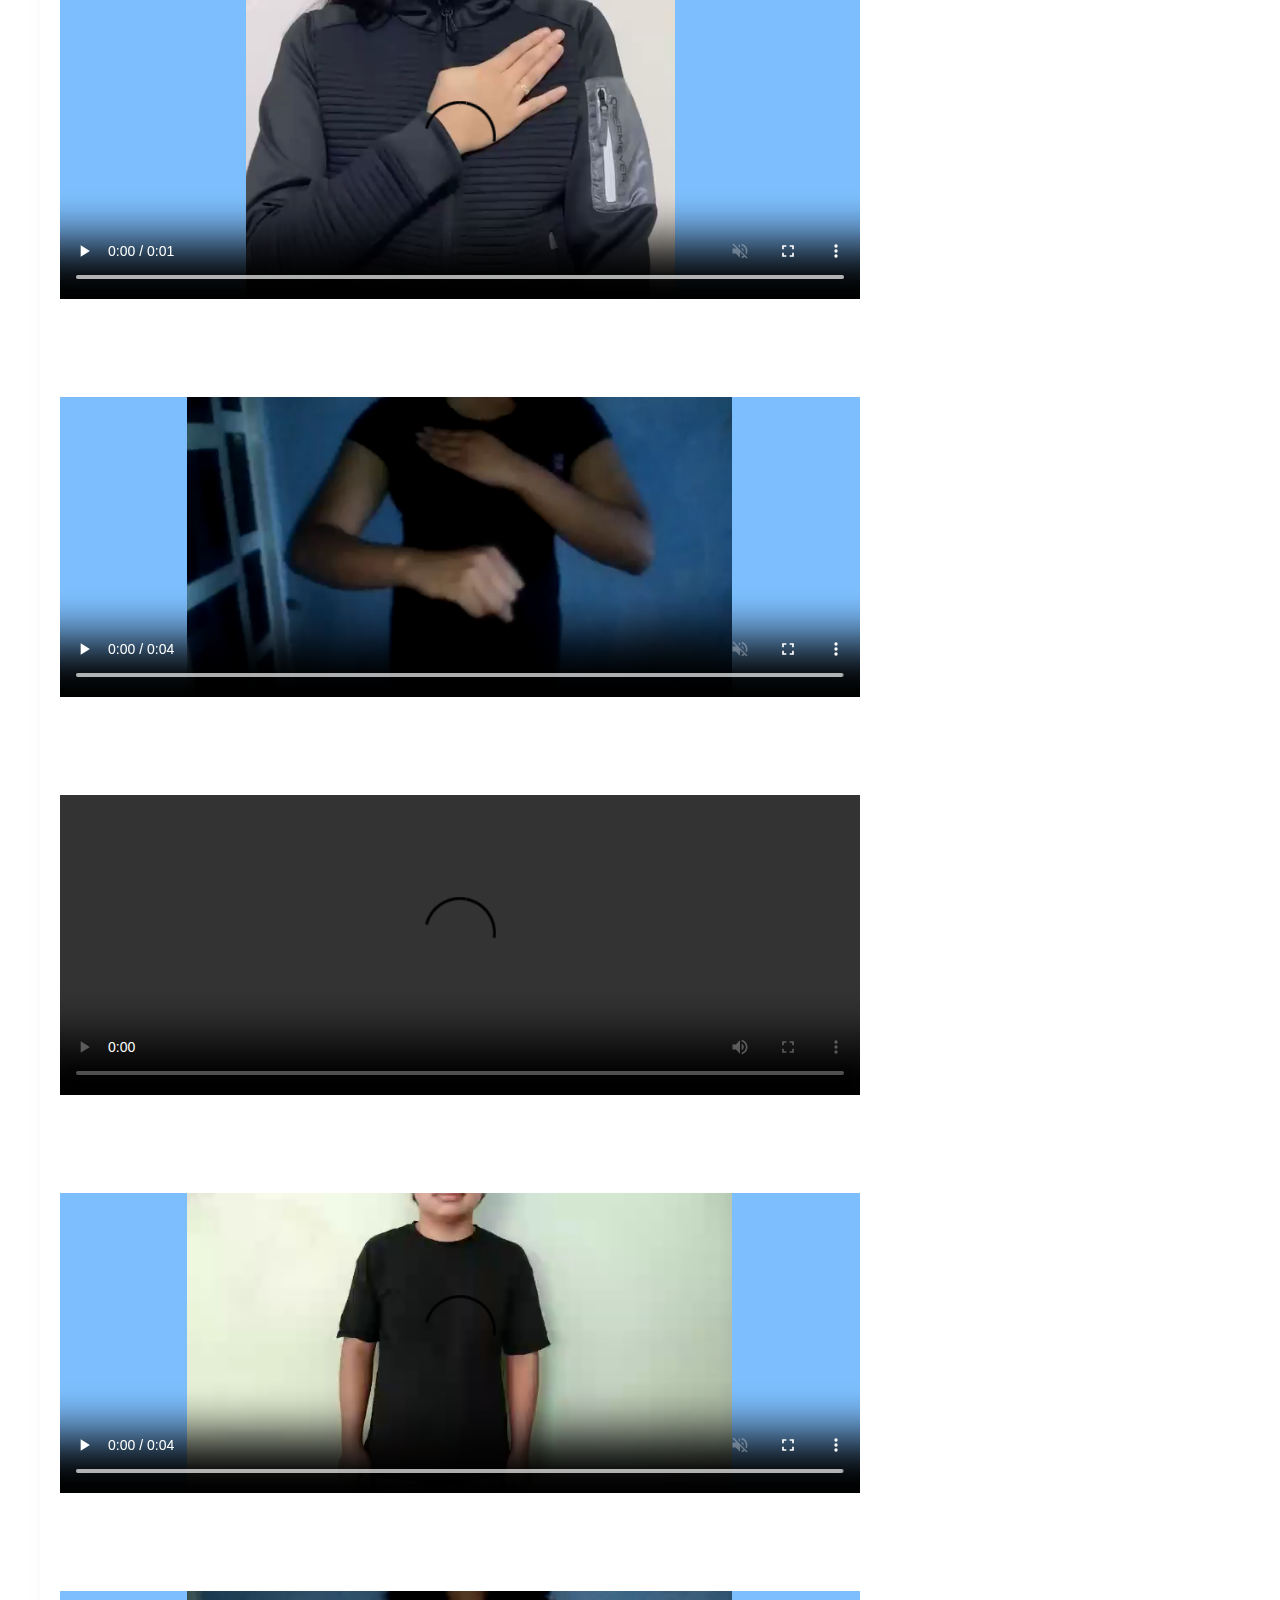
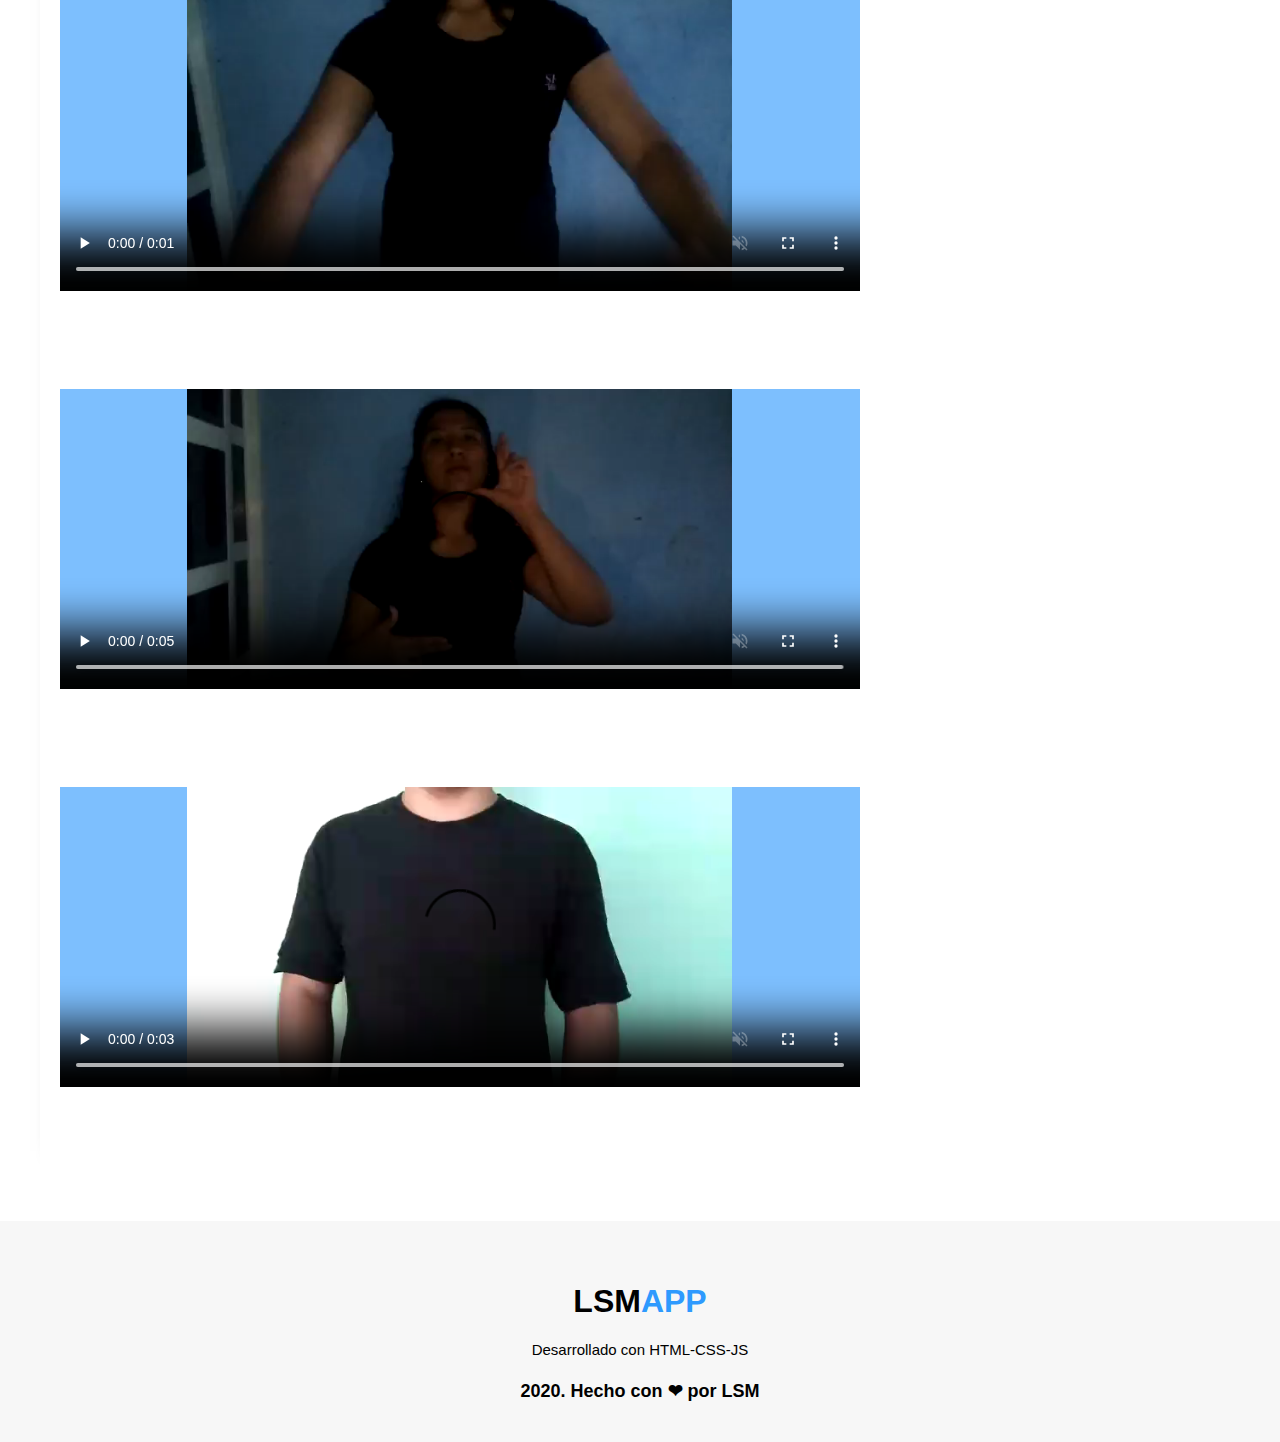
==== commit 433a7dfb: "+SP019" ====
--- a/sena-saludos.html
+++ b/sena-saludos.html
@@ -145,7 +145,7 @@
                     <div class="container-cover-usertwo">
                         <div class="container-info-cover">
                             <!--<h1>Frases</h1>--> <a href="#hola">
-                            <video onloadedmetadata="this.muted=true" autoplay loop>
+                            <video onloadedmetadata="this.muted=true" controls="">
                                 <source src="saludos/Hola.mp4">
                                 </video></a>
                         </div>
@@ -158,7 +158,7 @@
                     <div class="container-cover-usertwo">
                         <div class="container-info-cover">
                             <!--<h1>Frases</h1>--> <a href="#Adios">
-                            <video onloadedmetadata="this.muted=true" autoplay loop>
+                            <video onloadedmetadata="this.muted=true" controls="">
                                 <source src="saludos/adios.mp4">
                                 </video></a>
                         </div>
@@ -171,7 +171,7 @@
                     <div class="container-cover-usertwo">
                         <div class="container-info-cover">
                             <!--<h1>Frases</h1>--> <a href="#buenastardes">
-                            <video onloadedmetadata="this.muted=true" autoplay loop>
+                            <video onloadedmetadata="this.muted=true" controls="">
                                 <source src="saludos/buenas tardes.mp4">
                                 </video></a>
                         </div>
@@ -184,7 +184,7 @@
                     <div class="container-cover-usertwo">
                         <div class="container-info-cover">
                             <!--<h1>Frases</h1>--> <a href="#buenosdias">
-                            <video onloadedmetadata="this.muted=true" autoplay loop>
+                            <video onloadedmetadata="this.muted=true" controls="">
                                 <source src="saludos/Buenos días.mp4">
                                 </video></a>
                         </div>
@@ -197,7 +197,7 @@
                         <div class="container-cover-usertwo">
                             <div class="container-info-cover">
                                 <!--<h1>Frases</h1>--> <a href="#buenasnoches">
-                                <video onloadedmetadata="this.muted=true" autoplay loop>
+                                <video onloadedmetadata="this.muted=true" controls="">
                                     <source src="saludos/Buenas noches.mp4.mp4">
                                     </video></a>
                             </div>
@@ -210,7 +210,7 @@
                     <div class="container-cover-usertwo">
                         <div class="container-info-cover">
                             <!--<h1>Frases</h1>--> <a href="#hastaluego">
-                            <video onloadedmetadata="this.muted=true" autoplay loop>
+                            <video onloadedmetadata="this.muted=true" controls="">
                                 <source src="saludos/Hasta luego.mp4">
                                 </video></a>
                         </div>
@@ -223,7 +223,7 @@
                     <div class="container-cover-usertwo">
                         <div class="container-info-cover">
                             <!--<h1>Frases</h1>--> <a href="#comoestas">
-                            <video onloadedmetadata="this.muted=true" autoplay loop>
+                            <video onloadedmetadata="this.muted=true" controls="">
                                 <source src="saludos/¿Cómo estás_.mp4">
                                 </video></a>
                         </div>
@@ -236,7 +236,7 @@
                     <div class="container-cover-usertwo">
                         <div class="container-info-cover">
                             <!--<h1>Frases</h1>--> <a href="#hastamanana">
-                            <video onloadedmetadata="this.muted=true" autoplay loop>
+                            <video onloadedmetadata="this.muted=true" controls="">
                                 <source src="saludos/Hasta mañana.mp4">
                                 </video></a>
                         </div>
@@ -249,7 +249,7 @@
                     <div class="container-cover-usertwo">
                         <div class="container-info-cover">
                             <!--<h1>Frases</h1>--> <a href="#nosvemos">
-                            <video onloadedmetadata="this.muted=true" autoplay loop>
+                            <video onloadedmetadata="this.muted=true" controls="">
                                 <source src="saludos/Nos vemos.mp4">
                                 </video></a>
                         </div>
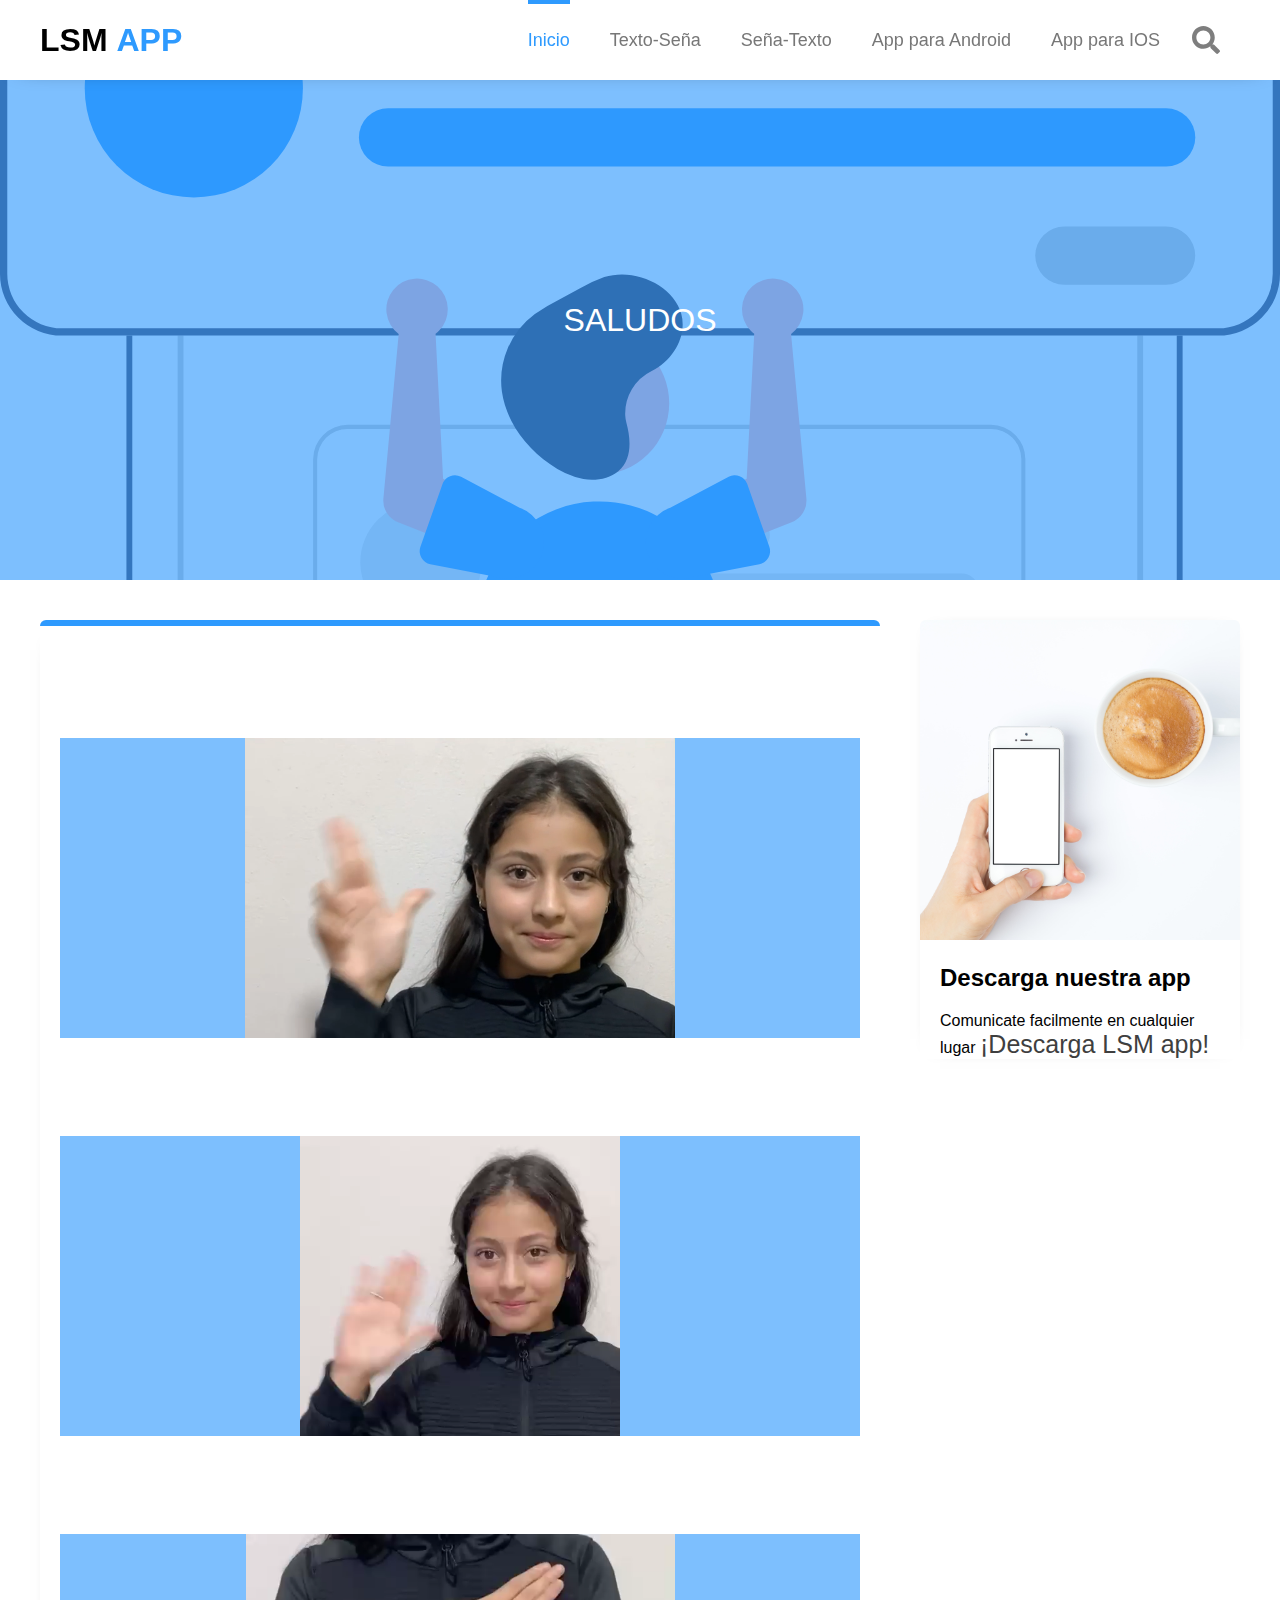
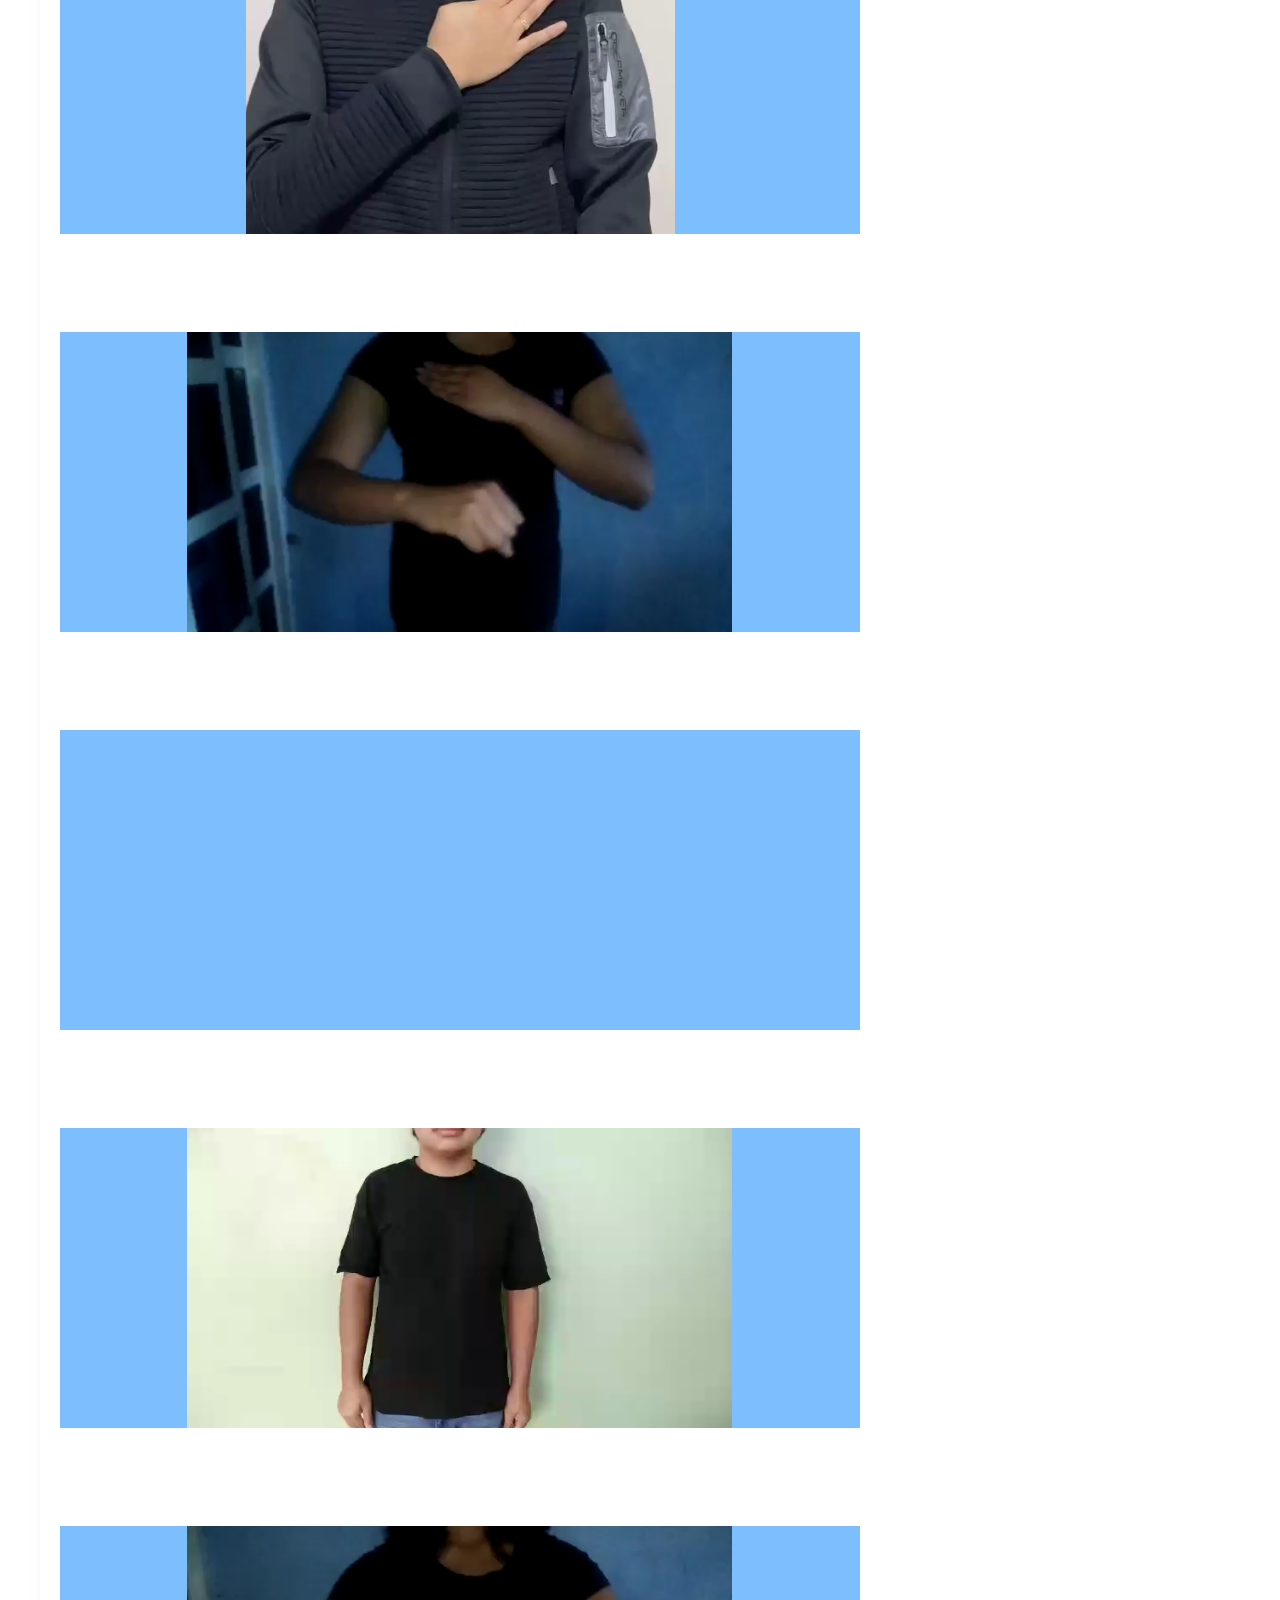
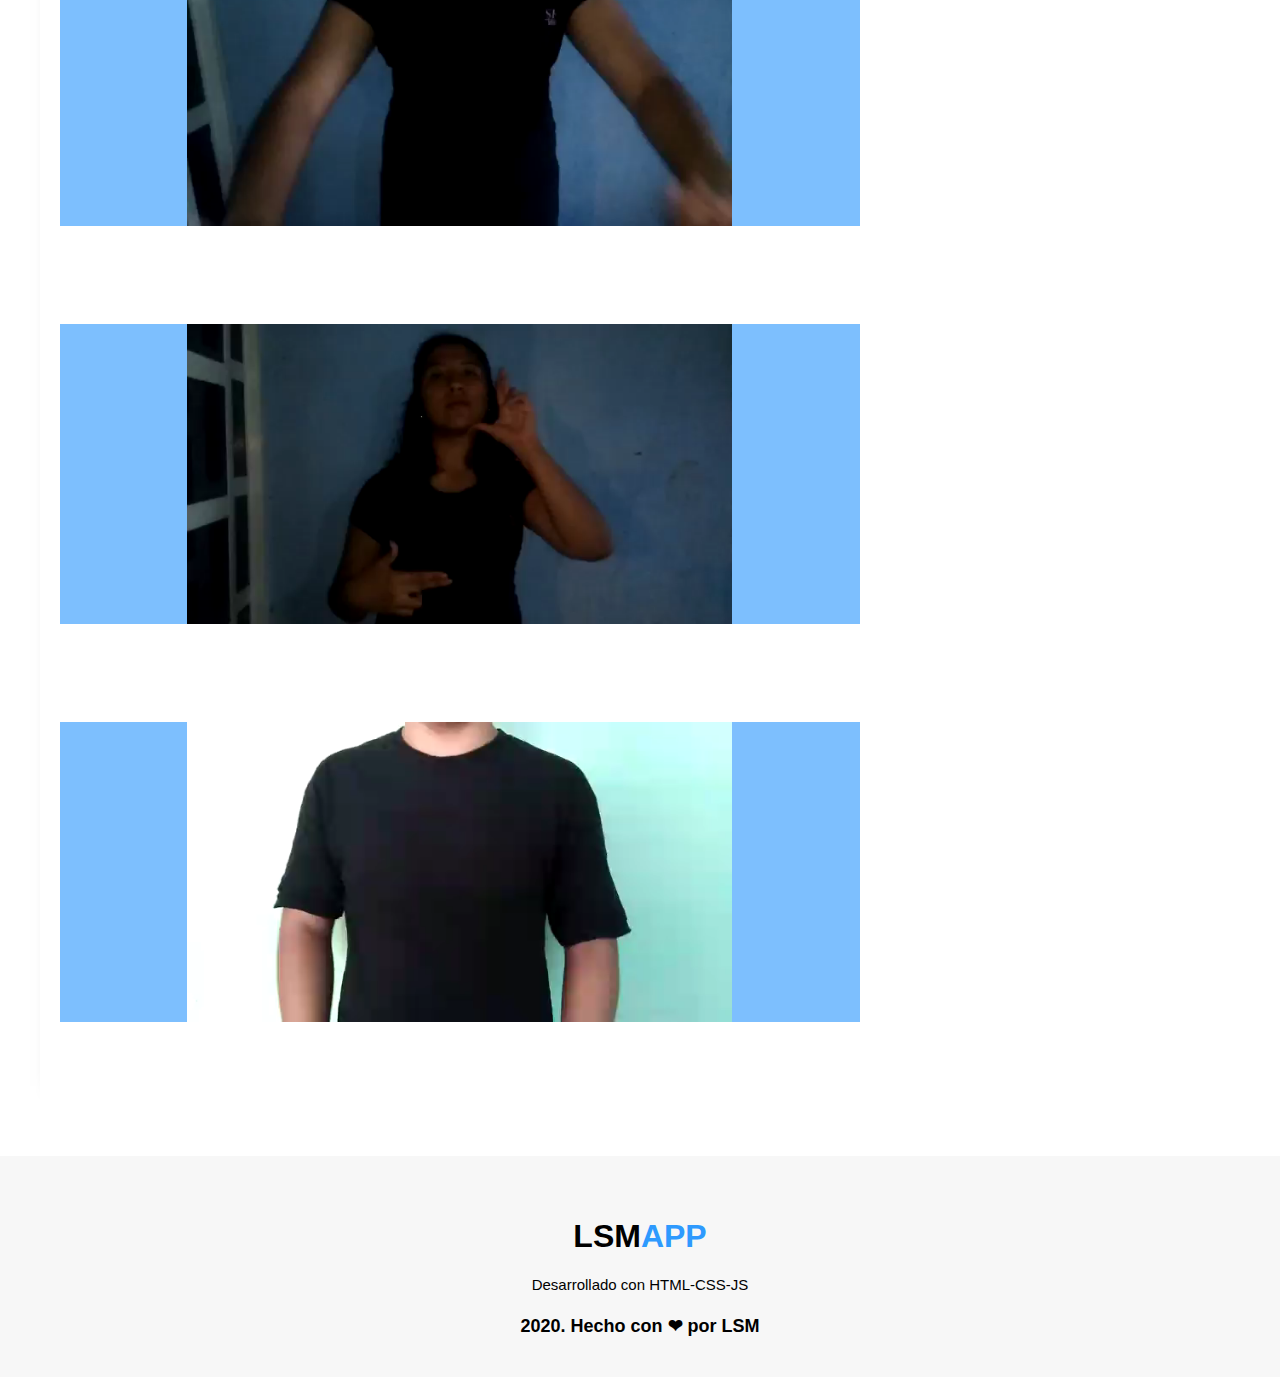
==== commit 136ecbb5: "noneSP019" ====
--- a/sena-saludos.html
+++ b/sena-saludos.html
@@ -139,13 +139,13 @@
     <div class="container-content">
         <article>
             <!--AQUI PONEMOS UNA LISTA DE SALUDOS-->
-                <h1>Palabras relacionadas</h1>
+
                 <br>
                 <div class="container-all" id="move-content">
                     <div class="container-cover-usertwo">
                         <div class="container-info-cover">
                             <!--<h1>Frases</h1>--> <a href="#hola">
-                            <video onloadedmetadata="this.muted=true" controls="">
+                            <video onloadedmetadata="this.muted=true"  autoplay loop>
                                 <source src="saludos/Hola.mp4">
                                 </video></a>
                         </div>
@@ -158,7 +158,7 @@
                     <div class="container-cover-usertwo">
                         <div class="container-info-cover">
                             <!--<h1>Frases</h1>--> <a href="#Adios">
-                            <video onloadedmetadata="this.muted=true" controls="">
+                            <video onloadedmetadata="this.muted=true"  autoplay loop>
                                 <source src="saludos/adios.mp4">
                                 </video></a>
                         </div>
@@ -171,7 +171,7 @@
                     <div class="container-cover-usertwo">
                         <div class="container-info-cover">
                             <!--<h1>Frases</h1>--> <a href="#buenastardes">
-                            <video onloadedmetadata="this.muted=true" controls="">
+                            <video onloadedmetadata="this.muted=true"  autoplay loop>
                                 <source src="saludos/buenas tardes.mp4">
                                 </video></a>
                         </div>
@@ -184,7 +184,7 @@
                     <div class="container-cover-usertwo">
                         <div class="container-info-cover">
                             <!--<h1>Frases</h1>--> <a href="#buenosdias">
-                            <video onloadedmetadata="this.muted=true" controls="">
+                            <video onloadedmetadata="this.muted=true"  autoplay loop>
                                 <source src="saludos/Buenos días.mp4">
                                 </video></a>
                         </div>
@@ -197,7 +197,7 @@
                         <div class="container-cover-usertwo">
                             <div class="container-info-cover">
                                 <!--<h1>Frases</h1>--> <a href="#buenasnoches">
-                                <video onloadedmetadata="this.muted=true" controls="">
+                                <video onloadedmetadata="this.muted=true"  autoplay loop>
                                     <source src="saludos/Buenas noches.mp4.mp4">
                                     </video></a>
                             </div>
@@ -210,7 +210,7 @@
                     <div class="container-cover-usertwo">
                         <div class="container-info-cover">
                             <!--<h1>Frases</h1>--> <a href="#hastaluego">
-                            <video onloadedmetadata="this.muted=true" controls="">
+                            <video onloadedmetadata="this.muted=true"  autoplay loop>
                                 <source src="saludos/Hasta luego.mp4">
                                 </video></a>
                         </div>
@@ -223,7 +223,7 @@
                     <div class="container-cover-usertwo">
                         <div class="container-info-cover">
                             <!--<h1>Frases</h1>--> <a href="#comoestas">
-                            <video onloadedmetadata="this.muted=true" controls="">
+                            <video onloadedmetadata="this.muted=true"  autoplay loop>
                                 <source src="saludos/¿Cómo estás_.mp4">
                                 </video></a>
                         </div>
@@ -236,7 +236,7 @@
                     <div class="container-cover-usertwo">
                         <div class="container-info-cover">
                             <!--<h1>Frases</h1>--> <a href="#hastamanana">
-                            <video onloadedmetadata="this.muted=true" controls="">
+                            <video onloadedmetadata="this.muted=true"  autoplay loop>
                                 <source src="saludos/Hasta mañana.mp4">
                                 </video></a>
                         </div>
@@ -249,7 +249,7 @@
                     <div class="container-cover-usertwo">
                         <div class="container-info-cover">
                             <!--<h1>Frases</h1>--> <a href="#nosvemos">
-                            <video onloadedmetadata="this.muted=true" controls="">
+                            <video onloadedmetadata="this.muted=true"  autoplay loop>
                                 <source src="saludos/Nos vemos.mp4">
                                 </video></a>
                         </div>
